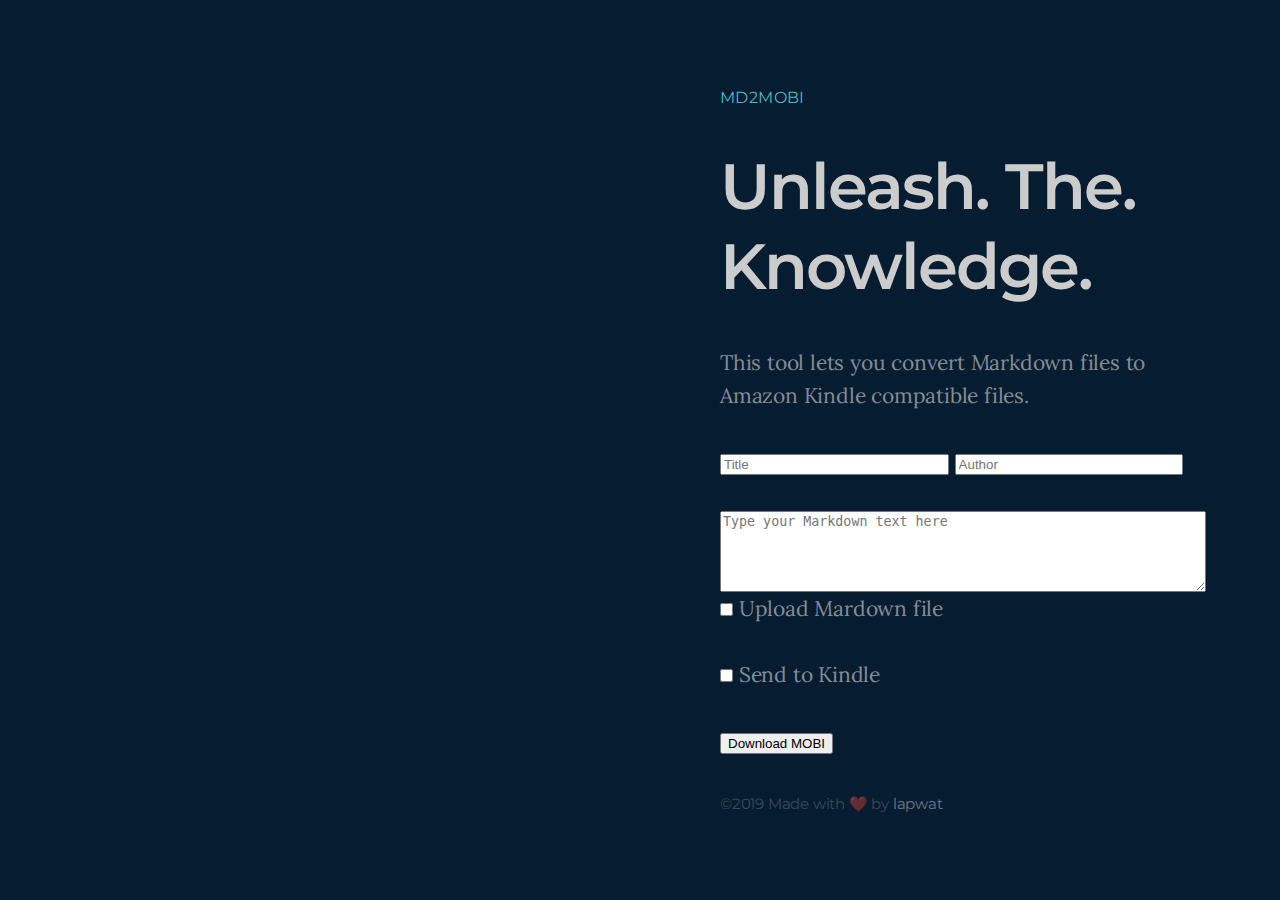
==== html/index.html @ fa0ec962 "comment" ====
<!DOCTYPE html>
<html lang="en-US">
	<head>
		<!-- Global site tag (gtag.js) - Google Analytics -->
		<script async src="https://www.googletagmanager.com/gtag/js?id=UA-139579644-1"></script>
		<script>
		  window.dataLayer = window.dataLayer || [];
		  function gtag(){dataLayer.push(arguments);}
		  gtag('js', new Date());
		  gtag('config', 'UA-139579644-1');
		</script>
		<meta charset="UTF-8" />
		<meta http-equiv="X-UA-Compatible" content="IE=edge" />
		<title>md2mobi</title>
		<link rel="icon" type="image/png" href="images/favicon.png" sizes="32x32">
		<link rel='stylesheet' href='style.css' type='text/css' media='screen' />
		<meta name="viewport" content="width=device-width,initial-scale=1" />
		<script>
				function uploadMethodChanged() {
					// Get the checkbox
					var checkBox = document.getElementById("fileUpload");
					var uploadButton = document.getElementById("uploadButton");
					var textArea = document.getElementById("textArea");
		
					// If the checkbox is checked, display the upload button
					if (checkBox.checked == true){
						uploadButton.style.display = "block";
						textArea.style.display = "none";
					} else {
						textArea.style.display = "block";
						uploadButton.style.display = "none";
					}
				}
				function downloadMethodChanged() {
					// Get the checkbox
					var checkBox = document.getElementById("sendtoKindle");
					var email = document.getElementById("email");
		
					// If the checkbox is checked, display the output text
					if (checkBox.checked == true){
						email.style.display = "block";
						document.getElementById("submitButton").innerText = "Send"
					} else {
						email.style.display = "none";
						document.getElementById("submitButton").innerText = "Download MOBI"
					}

				}
				function checkSent() {
					const urlParams = new URLSearchParams(window.location.search);
					const status = urlParams.get('status');
					if (status === 'sent') {
						var sent = document.getElementById("sent");
						sent.style.display = "block";
					}
				}
			</script>
	</head>
	<body id="fullsingle" class="page-template-page-fullsingle-split">
		<div class="fs-split">
			<div class="split-image"></div>
			<div class="split-content">
				<div class="split-content-vertically-center">
					<div class="split-intro">
						<h1>MD2MOBI</h1>
						<span class="tagline">Unleash. The. Knowledge.</span>
					</div>
					<div class="split-bio">
						<p>This tool lets you convert Markdown files to Amazon Kindle compatible files.</p>
						<br/>
						<p>
							<!-- direct download -->
							<form enctype="multipart/form-data" action="/" method="post">
								<!-- metadata -->
								<input style="width: 46%" required type="text" name="title" placeholder="Title" />
								<input style="width: 46%" required type="text" name="author" placeholder="Author" /><br/>
								<br/>

								<!-- data -->
								<textarea placeholder="Type your Markdown text here" rows="5" style="width: 100%" name="file" id="textArea" name="text"></textarea>
								<input id="uploadButton" type="file" name="file" />
								<input type="checkbox" id="fileUpload" onclick="uploadMethodChanged()" /> Upload Mardown file<br/>
								<br/>
								
								<!-- send to Kindle -->
								<input type="checkbox" id="sendtoKindle" onclick="downloadMethodChanged()" /> Send to Kindle<br/>
								<input placeholder="@kindle.com email address" id="email" type="email" name="email" />
								<br/>

								<button id="submitButton" type="submit">Convert</button>
							</form>
						</p>
						<div id="sent" style="display: none;margin-top: 10px;" class="alert">
							<span class="closebtn" onclick="this.parentElement.style.display='none';">&times;</span>
							The file has been successfully sent to your Kindle.
						</div> 
					</div>
					<div class="split-lists">
						<!-- <div class="split-list">

							<h3>Connect</h3>

							<ul>
								<li><a href="#">Blog</a></li>
								<li><a href="#">Email</a></li>
								<li><a href="#">Newsletter</a></li>
							</ul>

						</div>

						<div class="split-list">

							<h3>Social</h3>

							<ul>
								<li><a href="#">Twitter</a></li>
								<li><a href="#">Instagram</a></li>
								<li><a href="#">Dribbble</a></li>
							</ul>

						</div>

						<div class="split-list">

							<h3>Network</h3>

							<ul>
								<li><a href="#">Link One</a></li>
								<li><a href="#">Link Two</a></li>
								<li><a href="#">Link Three</a></li>
							</ul>

						</div> -->
					</div>
					<div class="split-credit">
						<p>&copy;2019 Made with <span style="color: red">❤️</span> by <a style="color: white" href="https://github.com/lapwat/md2mobi">lapwat</a></p>
					</div>
				</div>
			</div>
		</div>
	</body>
	<script>
		checkSent()
		uploadMethodChanged()
		downloadMethodChanged()
	</script>
</html>
---- html/style.css ----
/*
Template Name: Split
Author: One Page Love
Author URI: https://onepagelove.com
Template URI: https://onepagelove.com/split
Description: Split is a centrally-divided layout for a professional online presence with a big image or video left with alongside content.
*/
/* -- CSS Reset -- */
@import url("https://fonts.googleapis.com/css?family=Montserrat:400,600");
@import url("https://fonts.googleapis.com/css?family=Lora");
html, body, div, span, applet, object, iframe,
h1, h2, h3, h4, h5, h6, p, blockquote, pre,
a, abbr, acronym, address, big, cite, code,
del, dfn, em, img, ins, kbd, q, s, samp,
small, strike, strong, sub, sup, tt, var,
b, u, i, center,
dl, dt, dd, ol, ul, li,
fieldset, form, label, legend,
table, caption, tbody, tfoot, thead, tr, th, td,
article, aside, canvas, details, embed,
figure, figcaption, footer, header, hgroup,
menu, nav, output, ruby, section, summary,
time, mark, audio, video {
  margin: 0;
  padding: 0;
  border: 0;
  font-size: 100%;
  font: inherit;
  vertical-align: baseline; }

article, aside, details, figcaption, figure,
footer, header, hgroup, menu, nav, section {
  display: block; }

body {
  line-height: 1; }

ol, ul {
  list-style: none; }

blockquote, q {
  quotes: none; }

blockquote:before, blockquote:after,
q:before, q:after {
  content: '';
  content: none; }

table {
  border-collapse: collapse;
  border-spacing: 0; }

* {
  -webkit-font-smoothing: antialiased;
  -moz-osx-font-smoothing: grayscale;
  text-rendering: optimizeLegibility;
  -moz-font-feature-settings: "liga" on;
  margin: 0; }

img.alignright {
  float: right; }

img.alignleft {
  float: left; }

img.aligncenter {
  clear: both;
  display: block;
  margin-right: auto;
  margin-left: auto; }

body {
  background-color: #FFFFFF;
  border-style: none; }

body,
p,
a,
a:hover {
  color: #000000; }

a,
a:hover {
  text-decoration: none;
  border: none;
  border-style: none;
  box-shadow: none; }

/* -- Content -- */
@-webkit-keyframes fadein {
  from {
    opacity: 0; }
  to {
    opacity: 1; } }
@keyframes fadein {
  from {
    opacity: 0; }
  to {
    opacity: 1; } }

html {
  background-color: #061C30; }

body.page-template-page-fullsingle-split {
  background-color: #061C30;
  font-family: 'Montserrat', sans-serif;
  font-weight: 400;
  font-size: 21px;
  line-height: 33px;
  letter-spacing: -0.2px;
  color: #848d96;
  -webkit-animation: fadein 2s;
          animation: fadein 2s; }
  body.page-template-page-fullsingle-split p {
    color: #848d96; }

.fs-split {
  width: 100vw;
  height: 100vh;
  display: -webkit-box;
  display: -ms-flexbox;
  display: flex; }
  @media (max-width: 800px) {
    .fs-split {
      height: auto;
      -ms-flex-wrap: wrap;
          flex-wrap: wrap; } }
  .fs-split .split-image {
    width: 50%;
    height: 100vh;
    background-image: url("../../images/kindle.jpg");
    background-position: center right;
    background-size: cover; }
    @media (max-width: 800px) {
      .fs-split .split-image {
        height: 80vh;
        width: 100%; } }
  .fs-split .split-content {
    width: 50%;
    min-height: 100vh;
    display: -webkit-box;
    display: -ms-flexbox;
    display: flex;
    -webkit-box-align: center;
        -ms-flex-align: center;
            align-items: center;
    -webkit-box-pack: center;
        -ms-flex-pack: center;
            justify-content: center;
    overflow: auto; }
    @media (max-width: 800px) {
      .fs-split .split-content {
        width: 100%;
        height: auto; } }
    .fs-split .split-content .split-content-vertically-center {
      padding: 80px;
      max-width: 640px;
      margin-top: auto;
      margin-bottom: auto; }
      @media (max-width: 1200px) {
        .fs-split .split-content .split-content-vertically-center {
          padding: 60px; } }
      @media (max-width: 800px) {
        .fs-split .split-content .split-content-vertically-center {
          padding: 40px; } }

.split-intro {
  font-weight: 600;
  font-size: 64px;
  line-height: 80px;
  letter-spacing: -2px; }
  .split-intro h1 {
    font-weight: 400;
    text-transform: uppercase;
    font-size: 16px;
    line-height: 16px;
    margin-bottom: 40px;
    letter-spacing: 0.4px;
    color: #47bec7; }
  .split-intro .tagline {
    color: #CCCCCC; }

.split-bio {
  padding: 40px 0 40px 0;
  font-family: 'Lora', serif; }
  @media (max-width: 1200px) {
    .split-bio {
      padding: 30px 0; } }
  @media (max-width: 800px) {
    .split-bio {
      padding: 20px 0; } }
  .split-bio p {
    color: #848d96; }
  .split-bio a {
    color: #848d96;
    transition-duration: 0.5s;
    border-bottom: 1px dotted #848d96; }
    .split-bio a:hover {
      color: #CA486d;
      transition-duration: 0.1s;
      border-bottom: 1px dotted #CA486d; }

.split-lists .split-list {
  width: 30%;
  display: inline-block;
  margin-bottom: 40px; }
  @media (max-width: 500px) {
    .split-lists .split-list {
      width: 90%; } }
  .split-lists .split-list h3 {
    font-weight: 400;
    text-transform: uppercase;
    font-size: 11px;
    line-height: 11px;
    margin-bottom: 31px;
    color: #848d96;
    letter-spacing: 2px;
    opacity: 0.5; }
  .split-lists .split-list ul li {
    font-size: 16px;
    line-height: 16px;
    margin-bottom: 12px; }
    .split-lists .split-list ul li a {
      color: #848d96;
      transition-duration: 0.5s; }
      .split-lists .split-list ul li a:hover {
        color: #CA486d;
        transition-duration: 0.1s; }

.split-credit {
  opacity: 0.4; }
  .split-credit p {
    font-size: 15px;
    line-height: 14px; }
    .split-credit p a {
      color: #848d96; }

.split-video {
  overflow: hidden;
  position: relative; }

.video-wrap {
  position: absolute;
  top: 50%;
  left: 50%;
  -webkit-transform: translate(-50%, -50%);
          transform: translate(-50%, -50%); }

.video-container {
  position: relative;
  overflow: hidden;
  height: 56.25vw;
  width: 100vw; }
  @media (max-aspect-ratio: 16 / 9) {
    .video-container {
      height: 100vh;
      width: 177.7777777778vh; } }

.video-container iframe,
.video-container object,
.video-container embed {
  position: absolute;
  top: 0;
  left: 0;
  width: 100%;
  height: 100%; }

video.video {
  -o-object-fit: cover;
     object-fit: cover;
  -o-object-position: 50% 50%;
     object-position: 50% 50%;
  width: 100%;
  height: 100%; }

  /* The alert message box */
.alert {
  padding: 20px;
  background-color: #4CAF50; /* Green */
  color: white;
  margin-bottom: 15px;
}

/* The close button */
.closebtn {
  margin-left: 15px;
  color: white;
  font-weight: bold;
  float: right;
  font-size: 22px;
  line-height: 20px;
  cursor: pointer;
  transition: 0.3s;
}

/* When moving the mouse over the close button */
.closebtn:hover {
  color: black;
}
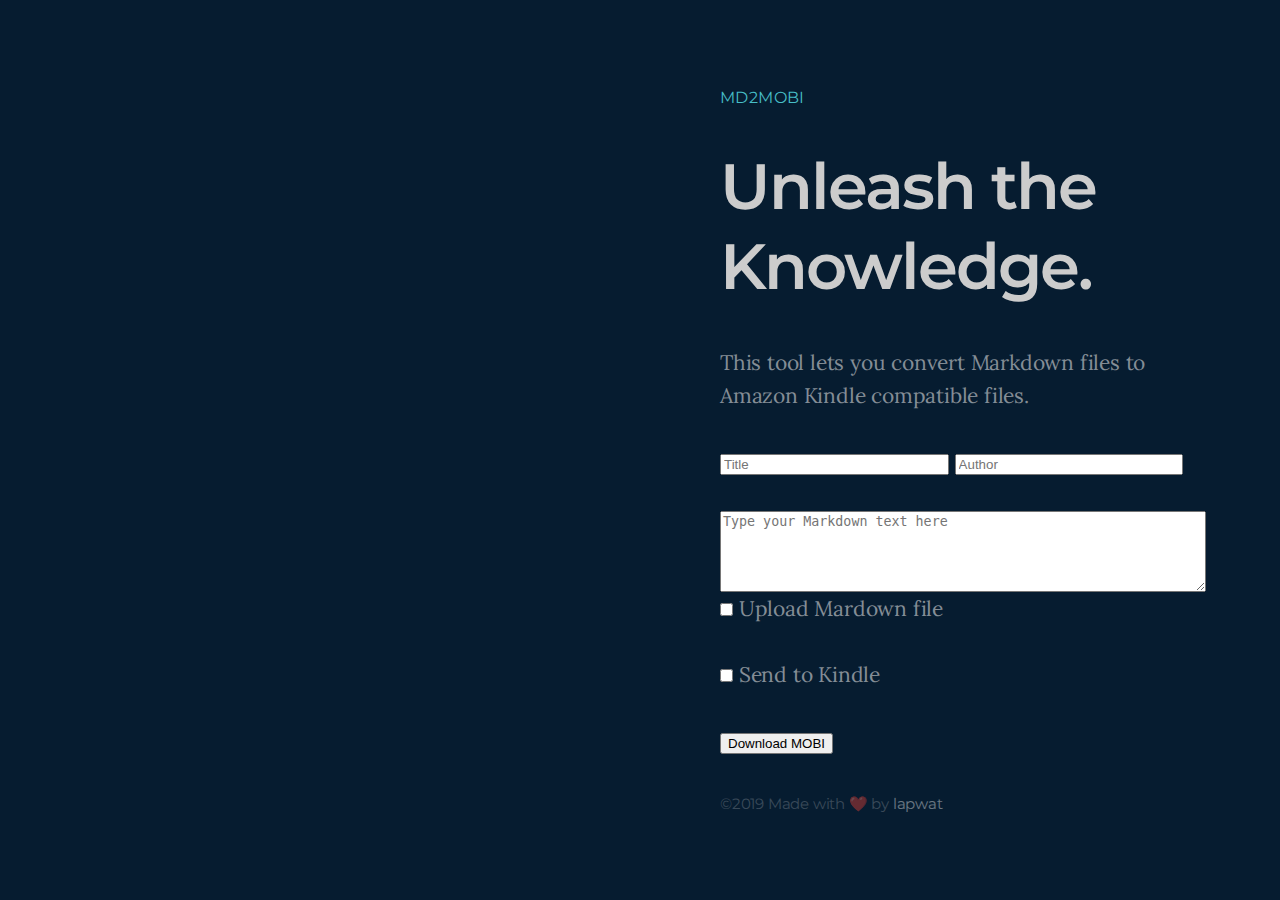
==== commit bbff5926: "less aggressive title" ====
--- a/html/index.html
+++ b/html/index.html
@@ -63,7 +63,7 @@
 				<div class="split-content-vertically-center">
 					<div class="split-intro">
 						<h1>MD2MOBI</h1>
-						<span class="tagline">Unleash. The. Knowledge.</span>
+						<span class="tagline">Unleash the Knowledge.</span>
 					</div>
 					<div class="split-bio">
 						<p>This tool lets you convert Markdown files to Amazon Kindle compatible files.</p>
@@ -92,7 +92,7 @@
 						</p>
 						<div id="sent" style="display: none;margin-top: 10px;" class="alert">
 							<span class="closebtn" onclick="this.parentElement.style.display='none';">&times;</span>
-							The file has been successfully sent to your Kindle.
+							File sent to your Kindle.
 						</div> 
 					</div>
 					<div class="split-lists">
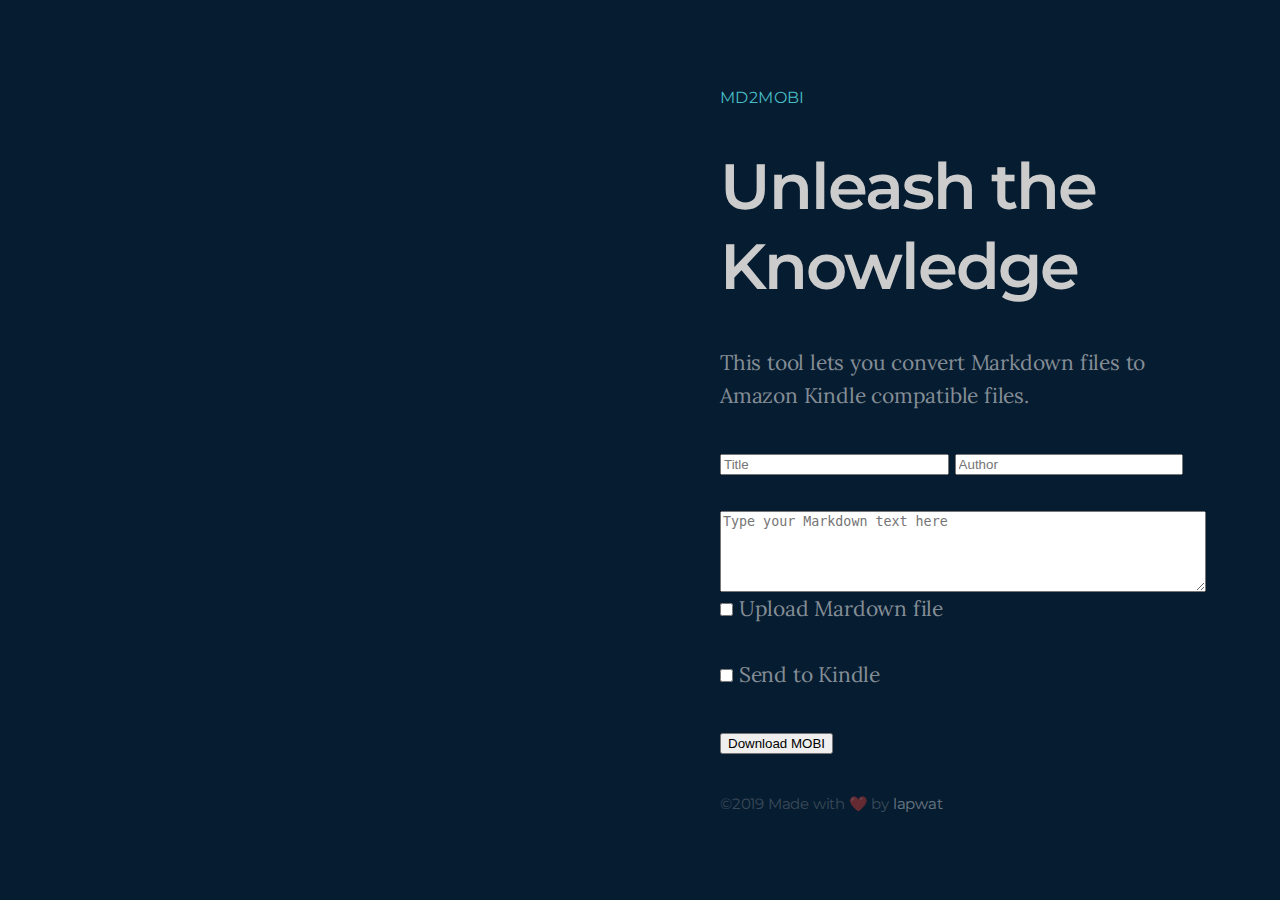
==== commit 7986481b: "better title" ====
--- a/html/index.html
+++ b/html/index.html
@@ -63,7 +63,7 @@
 				<div class="split-content-vertically-center">
 					<div class="split-intro">
 						<h1>MD2MOBI</h1>
-						<span class="tagline">Unleash the Knowledge.</span>
+						<span class="tagline">Unleash the Knowledge</span>
 					</div>
 					<div class="split-bio">
 						<p>This tool lets you convert Markdown files to Amazon Kindle compatible files.</p>
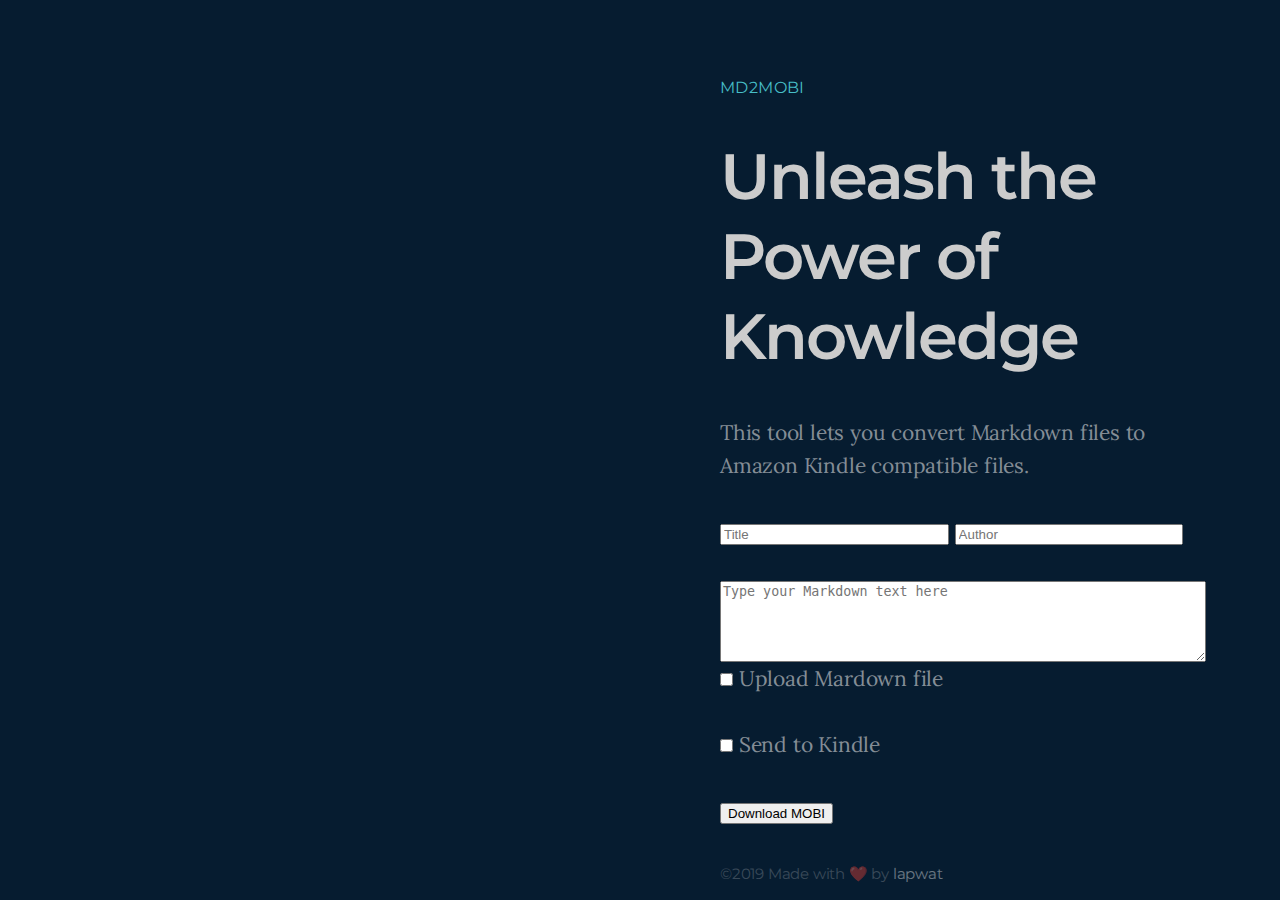
==== commit ede75965: "better title" ====
--- a/html/index.html
+++ b/html/index.html
@@ -63,7 +63,7 @@
 				<div class="split-content-vertically-center">
 					<div class="split-intro">
 						<h1>MD2MOBI</h1>
-						<span class="tagline">Unleash the Knowledge</span>
+						<span class="tagline">Unleash the Power of Knowledge</span>
 					</div>
 					<div class="split-bio">
 						<p>This tool lets you convert Markdown files to Amazon Kindle compatible files.</p>
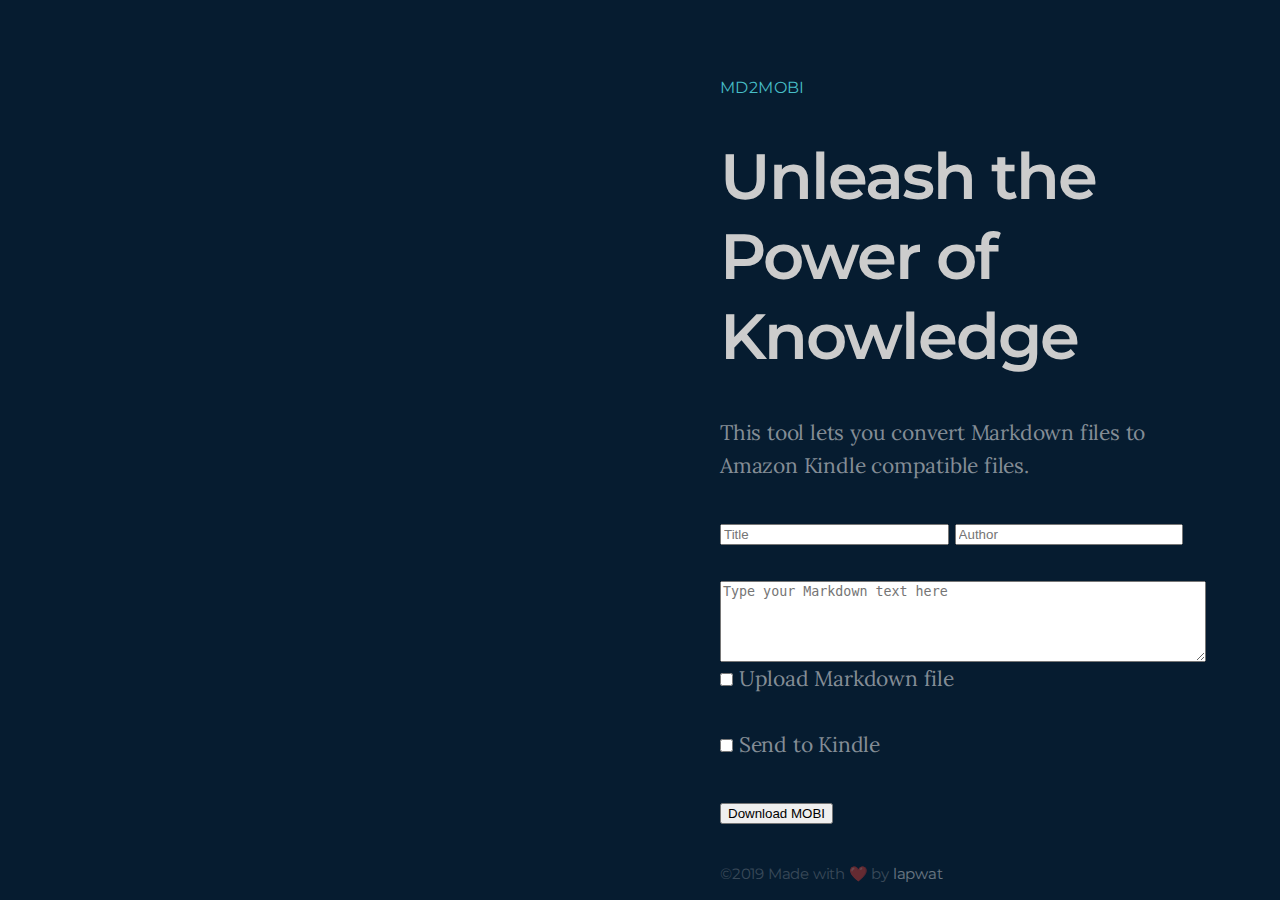
==== commit 37d2801a: "typo" ====
--- a/html/index.html
+++ b/html/index.html
@@ -79,7 +79,7 @@
 								<!-- data -->
 								<textarea placeholder="Type your Markdown text here" rows="5" style="width: 100%" name="file" id="textArea" name="text"></textarea>
 								<input id="uploadButton" type="file" name="file" />
-								<input type="checkbox" id="fileUpload" onclick="uploadMethodChanged()" /> Upload Mardown file<br/>
+								<input type="checkbox" id="fileUpload" onclick="uploadMethodChanged()" /> Upload Markdown file<br/>
 								<br/>
 								
 								<!-- send to Kindle -->
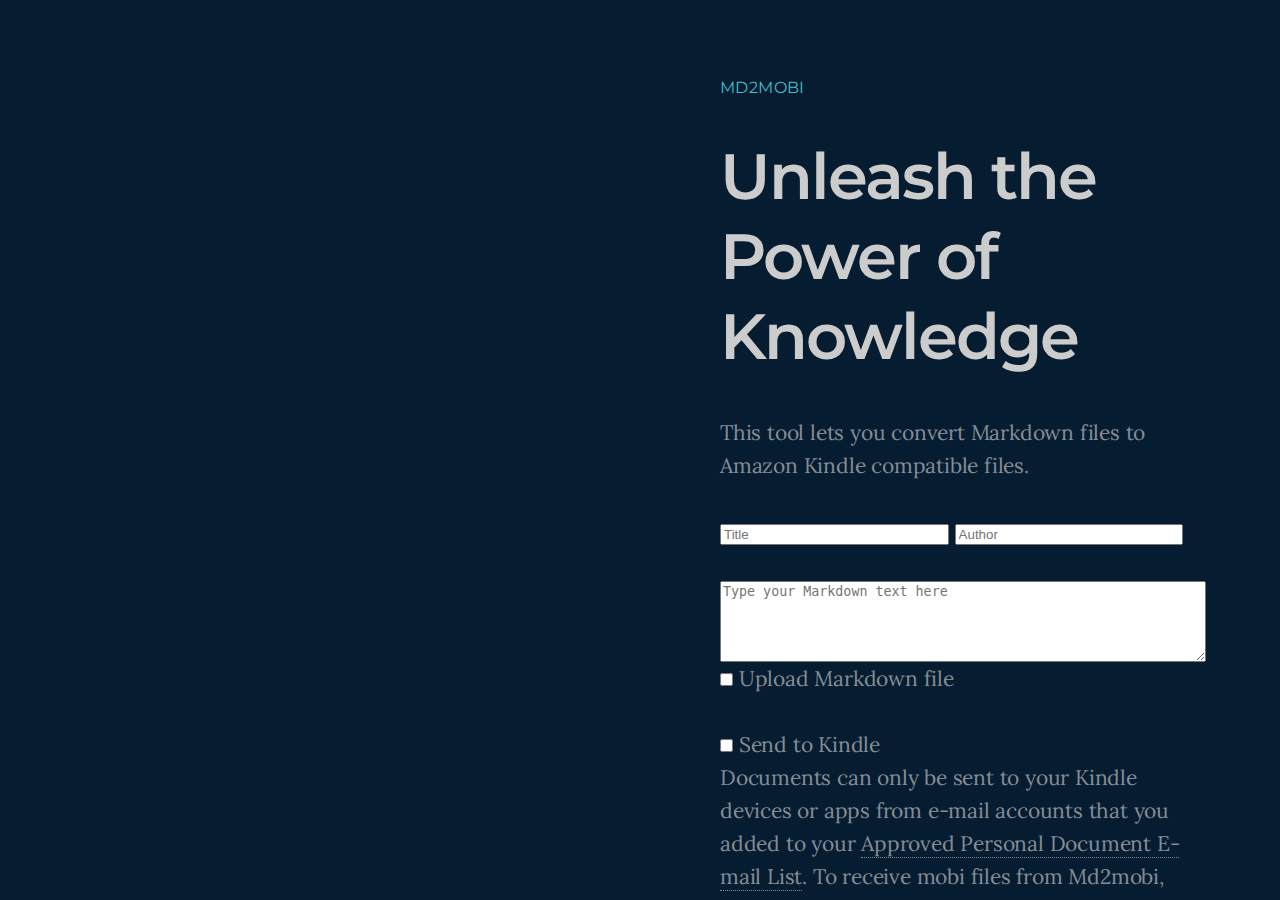
==== commit 97f791d2: "add approve email address tip" ====
--- a/html/index.html
+++ b/html/index.html
@@ -85,6 +85,7 @@
 								<!-- send to Kindle -->
 								<input type="checkbox" id="sendtoKindle" onclick="downloadMethodChanged()" /> Send to Kindle<br/>
 								<input placeholder="@kindle.com email address" id="email" type="email" name="email" />
+<p>Documents can only be sent to your Kindle devices or apps from e-mail accounts that you added to your <a href="/gp/help/customer/display.html/?nodeId=200767340#approvefrom">Approved Personal Document E-mail List</a>. To receive mobi files from Md2mobi, visit the <a href="/myk#pdocsSettings">Personal Document Settings</a> page at <a href="/myk">Manage Your Kindle</a> and add <b>md2mobi@lapw.at</b> to the list of approved email addresses.</p>
 								<br/>
 
 								<button id="submitButton" type="submit">Convert</button>
